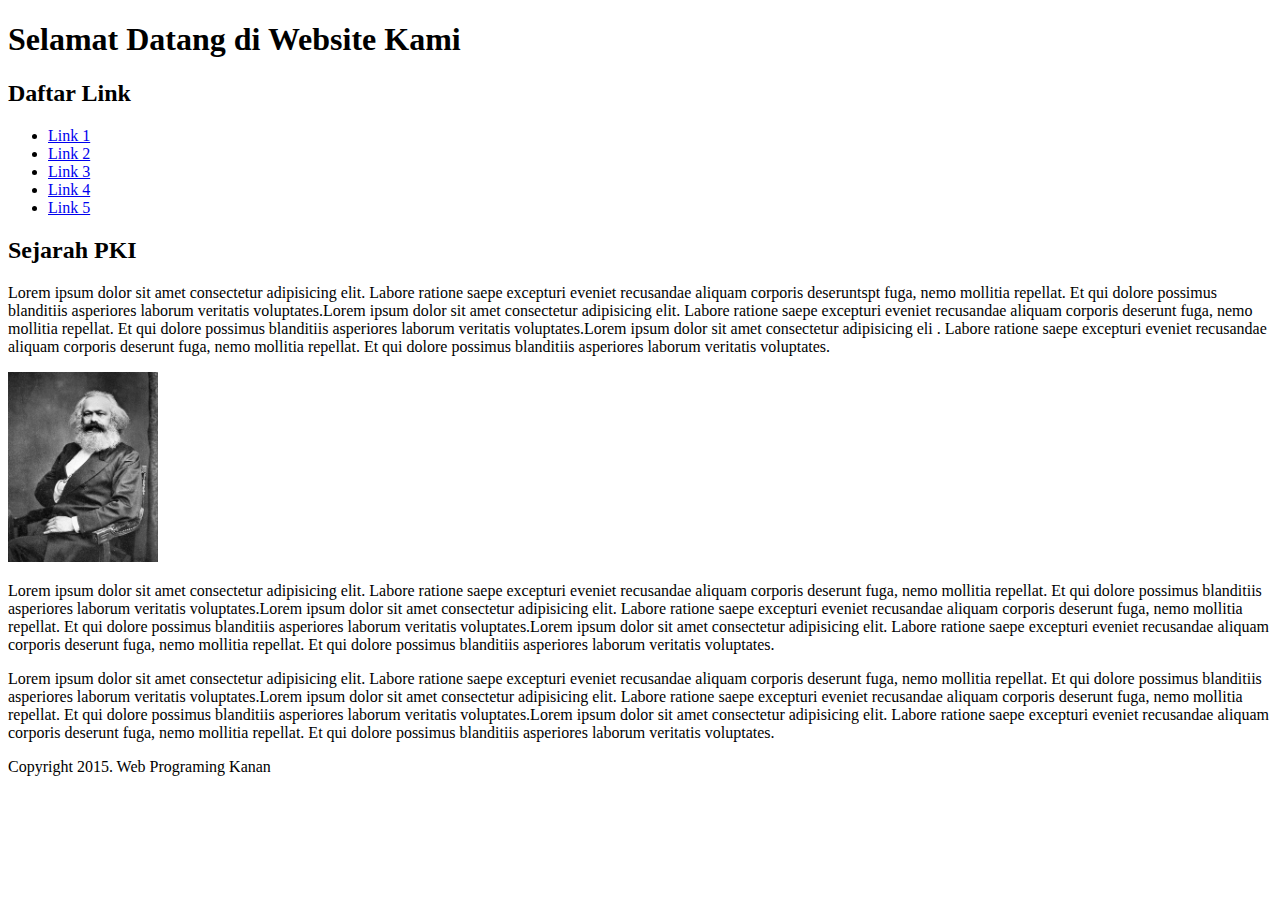
==== learn-css/index.html @ 2f77b052 "learning layoutting" ====
<!DOCTYPE html>
<html lang="en">
<head>
    <meta charset="UTF-8">
    <meta name="viewport" content="width=device-width, initial-scale=1.0">
    <title>css layouting</title>
    <style>

        img {
            width: 150px;
            height: auto;
        }


    </style>
</head>
<body>
    <div class="header">
        <h1>Selamat Datang di Website Kami</h1>
    </div>

    <div class="Navigation">
        <h2>Daftar Link</h2>
<ul>
    <li><a href="#">Link 1</a></li>
    <li><a href="#">Link 2</a></li>
    <li><a href="#">Link 3</a></li>
    <li><a href="#">Link 4</a></li>
    <li><a href="#">Link 5</a></li>
</ul>
    </div>
    
    <div class="main">
        <h2>Sejarah PKI</h2>
    <p>Lorem ipsum dolor sit amet consectetur adipisicing elit. Labore ratione saepe excepturi eveniet recusandae aliquam corporis deseruntspt <span> fuga, nemo mollitia repellat. Et qui dolore possimus blanditiis asperiores laborum veritatis voluptates.Lorem ipsum dolor sit amet consectetur adipisicing elit. Labore ratione saepe excepturi eveniet recusandae aliquam corporis deserunt fuga, nemo mollitia repellat. Et qui dolore possimus blanditiis asperiores laborum veritatis voluptates.Lorem ipsum dolor sit amet consectetur adipisicing eli</span> . Labore ratione saepe excepturi eveniet recusandae aliquam corporis deserunt fuga, nemo mollitia repellat. Et qui dolore possimus blanditiis asperiores laborum veritatis voluptates.</p>
    <img src="./Karl_Marx_001.jpg" alt="gambar" srcset="">

    <p>Lorem ipsum dolor sit amet consectetur adipisicing elit. Labore ratione saepe excepturi eveniet recusandae aliquam corporis deserunt fuga, nemo mollitia repellat. Et qui dolore possimus blanditiis asperiores laborum veritatis voluptates.Lorem ipsum dolor sit amet consectetur adipisicing elit. Labore ratione saepe excepturi eveniet recusandae aliquam corporis deserunt fuga, nemo mollitia repellat. Et qui dolore possimus blanditiis asperiores laborum veritatis voluptates.Lorem ipsum dolor sit amet consectetur adipisicing elit. Labore ratione saepe excepturi eveniet recusandae aliquam corporis deserunt fuga, nemo mollitia repellat. Et qui dolore possimus blanditiis asperiores laborum veritatis voluptates.</p>

    <p>Lorem ipsum dolor sit amet consectetur adipisicing elit. Labore ratione saepe excepturi eveniet recusandae aliquam corporis deserunt fuga, nemo mollitia repellat. Et qui dolore possimus blanditiis asperiores laborum veritatis voluptates.Lorem ipsum dolor sit amet consectetur adipisicing elit. Labore ratione saepe excepturi eveniet recusandae aliquam corporis deserunt fuga, nemo mollitia repellat. Et qui dolore possimus blanditiis asperiores laborum veritatis voluptates.Lorem ipsum dolor sit amet consectetur adipisicing elit. Labore ratione saepe excepturi eveniet recusandae aliquam corporis deserunt fuga, nemo mollitia repellat. Et qui dolore possimus blanditiis asperiores laborum veritatis voluptates.</p>
    </div>

    <div class="copyright">
        <p class="copyright">Copyright 2015. Web Programing Kanan</p>
    </div>

</body>
</html>
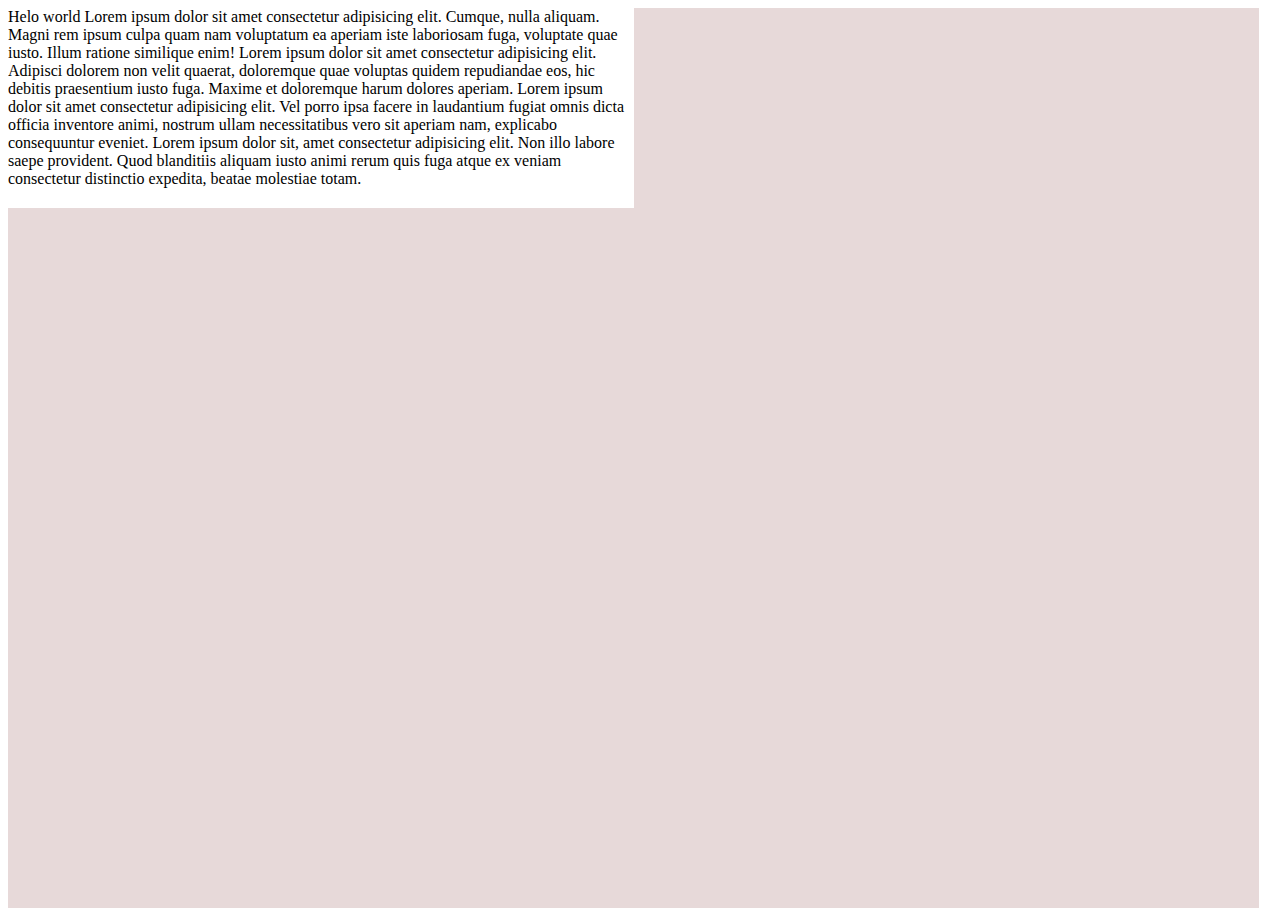
==== commit e3338a01: "learning dimension over flow" ====
--- a/learn-css/index.html
+++ b/learn-css/index.html
@@ -3,46 +3,28 @@
 <head>
     <meta charset="UTF-8">
     <meta name="viewport" content="width=device-width, initial-scale=1.0">
-    <title>css layouting</title>
+    <title>Dimension and Overflow</title>
     <style>
+        .satu{
+            width: 99%;
+            background-color: rgb(231, 217, 217);
+            color: aqua;
+            width: 200pxx;
+            height: 900px;
+        }
+        .dua {
+            width: 50%;
+            height: 200px;
+            background-color: rgb(255, 255, 255);
+            color: black;
+            overflow: auto;
 
-        img {
-            width: 150px;
-            height: auto;
         }
-
-
     </style>
 </head>
 <body>
-    <div class="header">
-        <h1>Selamat Datang di Website Kami</h1>
-    </div>
-
-    <div class="Navigation">
-        <h2>Daftar Link</h2>
-<ul>
-    <li><a href="#">Link 1</a></li>
-    <li><a href="#">Link 2</a></li>
-    <li><a href="#">Link 3</a></li>
-    <li><a href="#">Link 4</a></li>
-    <li><a href="#">Link 5</a></li>
-</ul>
-    </div>
-    
-    <div class="main">
-        <h2>Sejarah PKI</h2>
-    <p>Lorem ipsum dolor sit amet consectetur adipisicing elit. Labore ratione saepe excepturi eveniet recusandae aliquam corporis deseruntspt <span> fuga, nemo mollitia repellat. Et qui dolore possimus blanditiis asperiores laborum veritatis voluptates.Lorem ipsum dolor sit amet consectetur adipisicing elit. Labore ratione saepe excepturi eveniet recusandae aliquam corporis deserunt fuga, nemo mollitia repellat. Et qui dolore possimus blanditiis asperiores laborum veritatis voluptates.Lorem ipsum dolor sit amet consectetur adipisicing eli</span> . Labore ratione saepe excepturi eveniet recusandae aliquam corporis deserunt fuga, nemo mollitia repellat. Et qui dolore possimus blanditiis asperiores laborum veritatis voluptates.</p>
-    <img src="./Karl_Marx_001.jpg" alt="gambar" srcset="">
-
-    <p>Lorem ipsum dolor sit amet consectetur adipisicing elit. Labore ratione saepe excepturi eveniet recusandae aliquam corporis deserunt fuga, nemo mollitia repellat. Et qui dolore possimus blanditiis asperiores laborum veritatis voluptates.Lorem ipsum dolor sit amet consectetur adipisicing elit. Labore ratione saepe excepturi eveniet recusandae aliquam corporis deserunt fuga, nemo mollitia repellat. Et qui dolore possimus blanditiis asperiores laborum veritatis voluptates.Lorem ipsum dolor sit amet consectetur adipisicing elit. Labore ratione saepe excepturi eveniet recusandae aliquam corporis deserunt fuga, nemo mollitia repellat. Et qui dolore possimus blanditiis asperiores laborum veritatis voluptates.</p>
-
-    <p>Lorem ipsum dolor sit amet consectetur adipisicing elit. Labore ratione saepe excepturi eveniet recusandae aliquam corporis deserunt fuga, nemo mollitia repellat. Et qui dolore possimus blanditiis asperiores laborum veritatis voluptates.Lorem ipsum dolor sit amet consectetur adipisicing elit. Labore ratione saepe excepturi eveniet recusandae aliquam corporis deserunt fuga, nemo mollitia repellat. Et qui dolore possimus blanditiis asperiores laborum veritatis voluptates.Lorem ipsum dolor sit amet consectetur adipisicing elit. Labore ratione saepe excepturi eveniet recusandae aliquam corporis deserunt fuga, nemo mollitia repellat. Et qui dolore possimus blanditiis asperiores laborum veritatis voluptates.</p>
-    </div>
-
-    <div class="copyright">
-        <p class="copyright">Copyright 2015. Web Programing Kanan</p>
-    </div>
-
+    <div class="satu">
+        <div class="dua">Helo world Lorem ipsum dolor sit amet consectetur adipisicing elit. Cumque, nulla aliquam. Magni rem ipsum culpa quam nam voluptatum ea aperiam iste laboriosam fuga, voluptate quae iusto. Illum ratione similique enim! Lorem ipsum dolor sit amet consectetur adipisicing elit. Adipisci dolorem non velit quaerat, doloremque quae voluptas quidem repudiandae eos, hic debitis praesentium iusto fuga. Maxime et doloremque harum dolores aperiam. Lorem ipsum dolor sit amet consectetur adipisicing elit. Vel porro ipsa facere in laudantium fugiat omnis dicta officia inventore animi, nostrum ullam necessitatibus vero sit aperiam nam, explicabo consequuntur eveniet. Lorem ipsum dolor sit, amet consectetur adipisicing elit. Non illo labore saepe provident. Quod blanditiis aliquam iusto animi rerum quis fuga atque ex veniam consectetur distinctio expedita, beatae molestiae totam.</div>
+    </div>    
 </body>
 </html>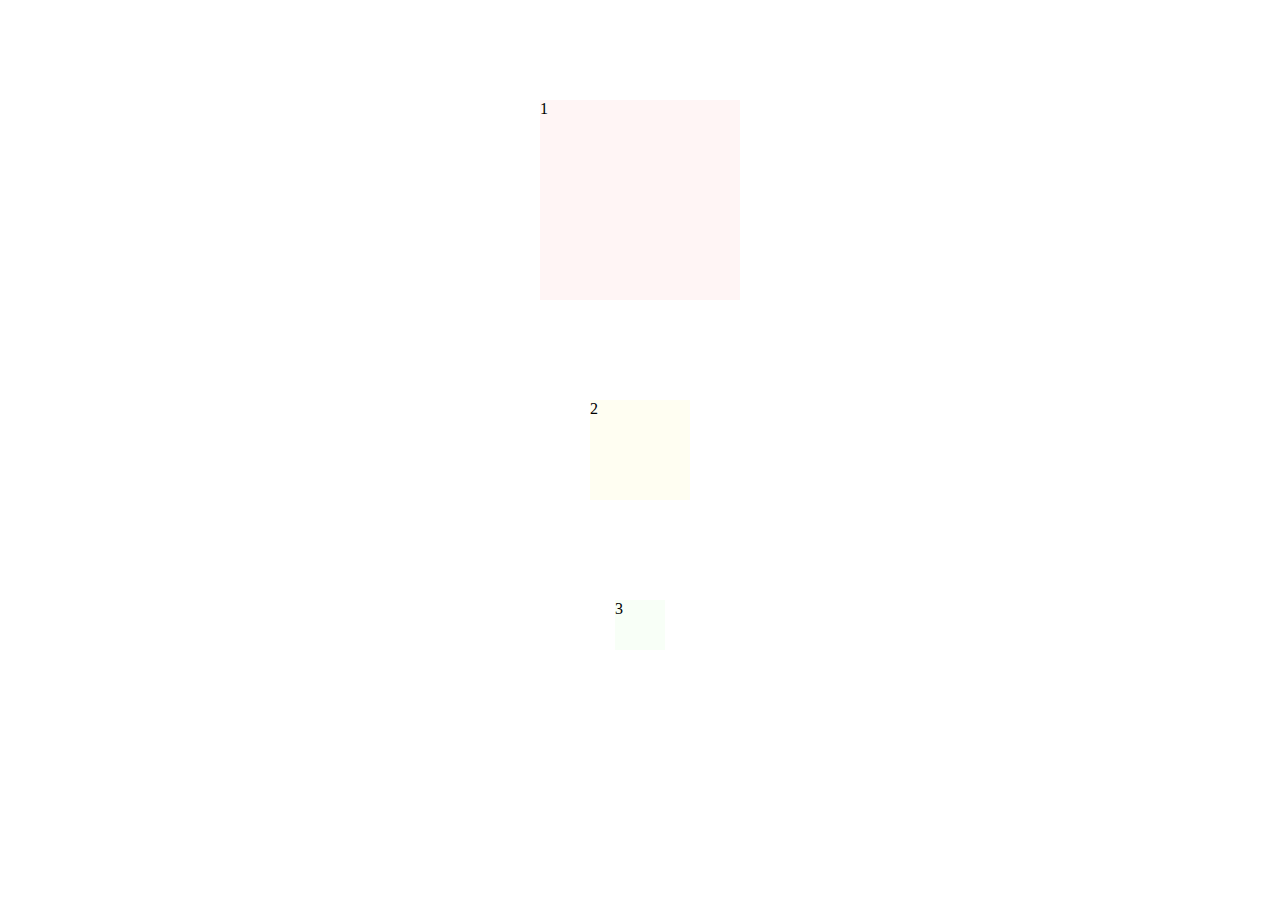
==== commit 771eea91: "learning box model" ====
--- a/learn-css/index.html
+++ b/learn-css/index.html
@@ -3,28 +3,10 @@
 <head>
     <meta charset="UTF-8">
     <meta name="viewport" content="width=device-width, initial-scale=1.0">
-    <title>Dimension and Overflow</title>
-    <style>
-        .satu{
-            width: 99%;
-            background-color: rgb(231, 217, 217);
-            color: aqua;
-            width: 200pxx;
-            height: 900px;
-        }
-        .dua {
-            width: 50%;
-            height: 200px;
-            background-color: rgb(255, 255, 255);
-            color: black;
-            overflow: auto;
-
-        }
-    </style>
+    <title>Box Modeling : Margin</title>
+    <link rel="stylesheet" href="style.css">
 </head>
 <body>
-    <div class="satu">
-        <div class="dua">Helo world Lorem ipsum dolor sit amet consectetur adipisicing elit. Cumque, nulla aliquam. Magni rem ipsum culpa quam nam voluptatum ea aperiam iste laboriosam fuga, voluptate quae iusto. Illum ratione similique enim! Lorem ipsum dolor sit amet consectetur adipisicing elit. Adipisci dolorem non velit quaerat, doloremque quae voluptas quidem repudiandae eos, hic debitis praesentium iusto fuga. Maxime et doloremque harum dolores aperiam. Lorem ipsum dolor sit amet consectetur adipisicing elit. Vel porro ipsa facere in laudantium fugiat omnis dicta officia inventore animi, nostrum ullam necessitatibus vero sit aperiam nam, explicabo consequuntur eveniet. Lorem ipsum dolor sit, amet consectetur adipisicing elit. Non illo labore saepe provident. Quod blanditiis aliquam iusto animi rerum quis fuga atque ex veniam consectetur distinctio expedita, beatae molestiae totam.</div>
-    </div>    
+    <div class="satu">1</div><div class="dua">2</div><div class="tiga">3</div>    
 </body>
 </html>--- a/learn-css/style.css
+++ b/learn-css/style.css
@@ -0,0 +1,23 @@
+.satu{
+    width: 200px;
+    height: 200px;
+    background-color: rgb(255, 245, 245);
+    
+
+}
+.dua{
+    width: 100px;
+    height: 100px;
+    background-color: rgb(255, 254, 242);
+
+}
+.tiga{
+    width: 50px;
+    height: 50px;
+    background-color: rgb(248, 255, 247);
+}
+div{
+margin: 100px auto 25px;
+
+
+}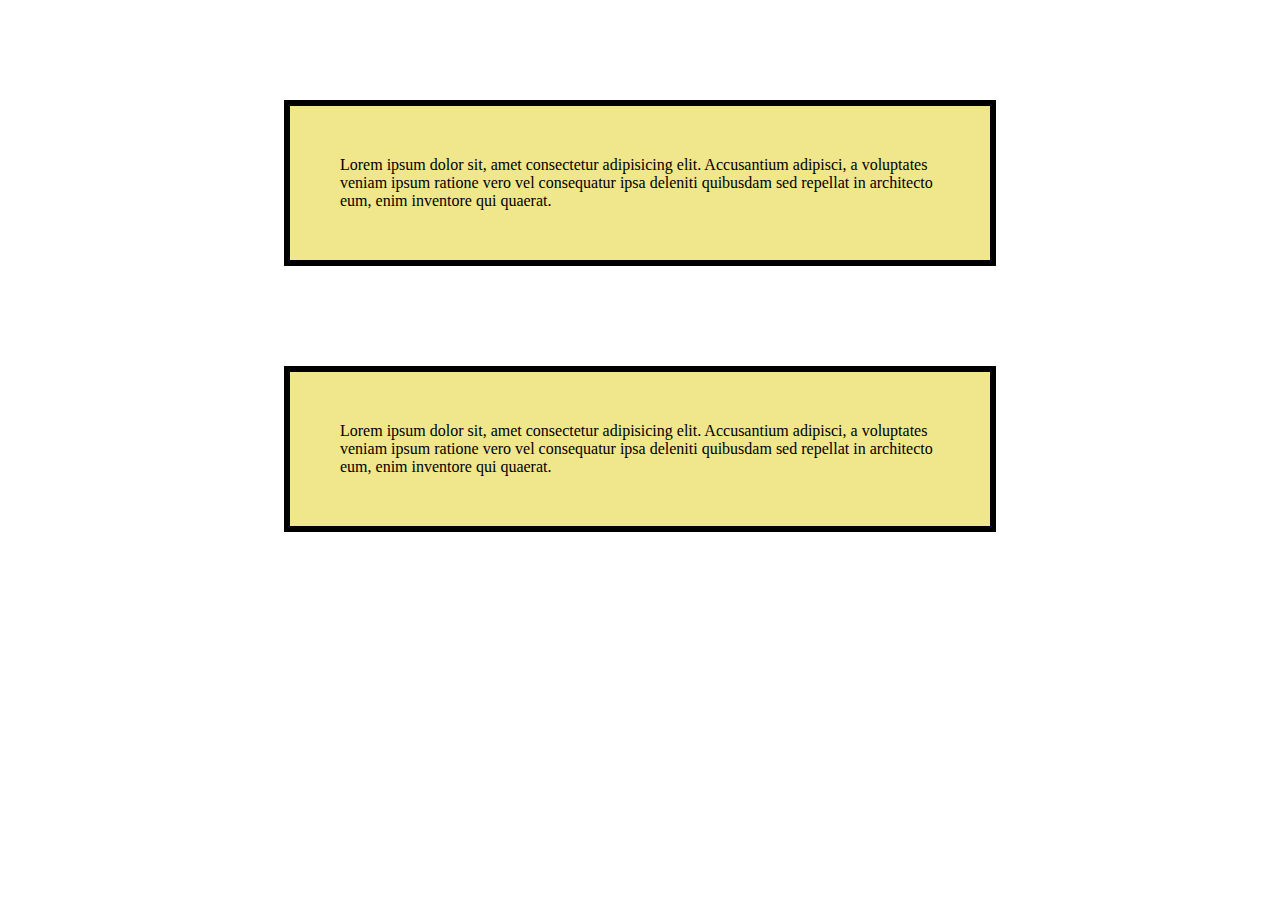
==== commit 323089ac: "04.padding-border-sizing" ====
--- a/learn-css/index.html
+++ b/learn-css/index.html
@@ -3,10 +3,11 @@
 <head>
     <meta charset="UTF-8">
     <meta name="viewport" content="width=device-width, initial-scale=1.0">
-    <title>Box Modeling : Margin</title>
+    <title>Document</title>
     <link rel="stylesheet" href="style.css">
 </head>
 <body>
-    <div class="satu">1</div><div class="dua">2</div><div class="tiga">3</div>    
+    <div class="satu">Lorem ipsum dolor sit, amet consectetur adipisicing elit. Accusantium adipisci, a voluptates veniam ipsum ratione vero vel consequatur ipsa deleniti quibusdam sed repellat in architecto eum, enim inventore qui quaerat.</div>
+    <div class="dua">Lorem ipsum dolor sit, amet consectetur adipisicing elit. Accusantium adipisci, a voluptates veniam ipsum ratione vero vel consequatur ipsa deleniti quibusdam sed repellat in architecto eum, enim inventore qui quaerat.</div>
 </body>
 </html>--- a/learn-css/style.css
+++ b/learn-css/style.css
@@ -1,23 +1,16 @@
 .satu{
-    width: 200px;
-    height: 200px;
-    background-color: rgb(255, 245, 245);
-    
+    background-color: khaki;
+    padding: 50px;
 
 }
 .dua{
-    width: 100px;
-    height: 100px;
-    background-color: rgb(255, 254, 242);
+    background-color: khaki;
+    padding: 50px;
 
 }
-.tiga{
-    width: 50px;
-    height: 50px;
-    background-color: rgb(248, 255, 247);
+div{
+    width: 600px;
+    margin: 100px auto;
+    border: 6px solid;
+
 }
-div{
-margin: 100px auto 25px;
-
-
-}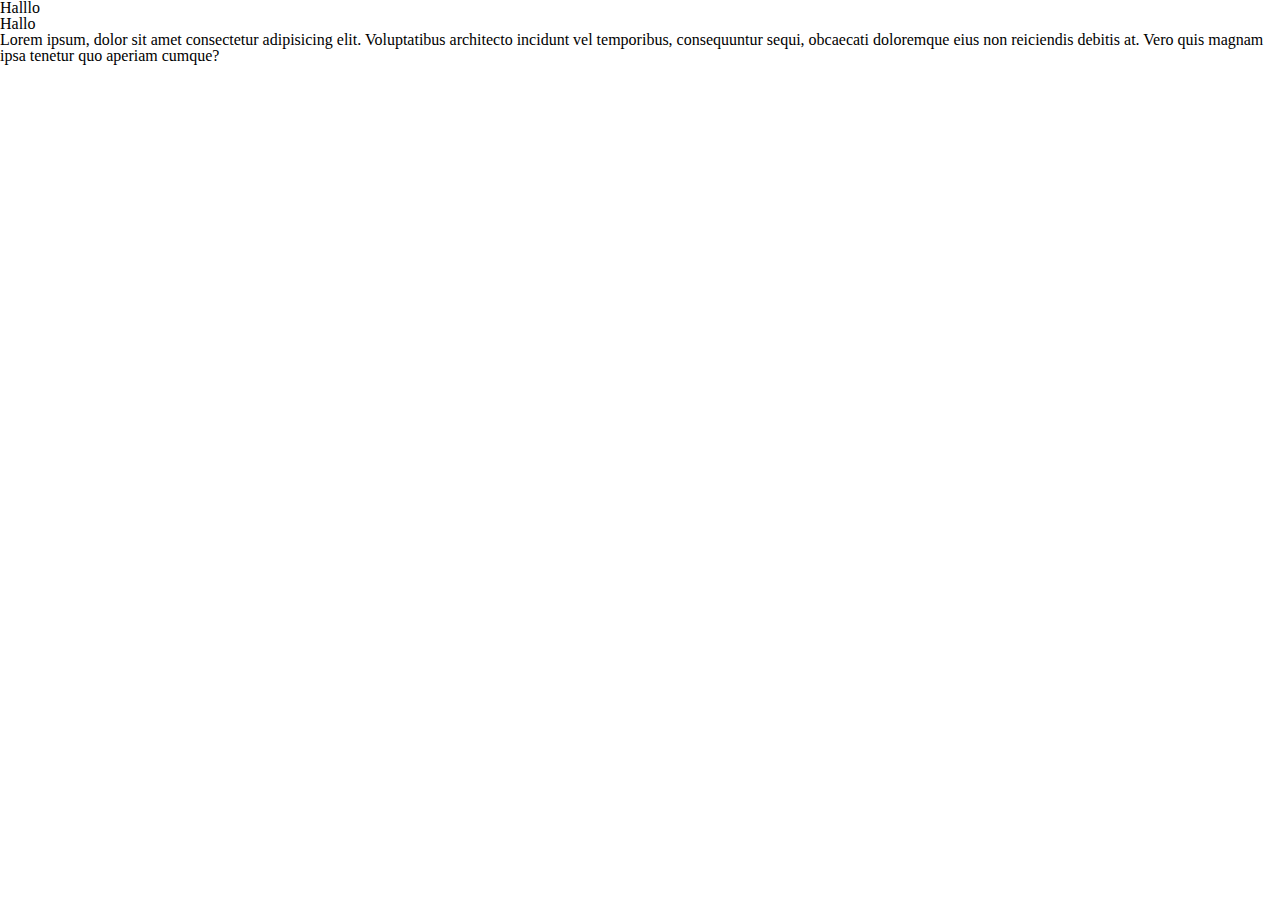
==== commit 8924ab19: "05.css resset" ====
--- a/learn-css/index.html
+++ b/learn-css/index.html
@@ -7,7 +7,8 @@
     <link rel="stylesheet" href="style.css">
 </head>
 <body>
-    <div class="satu">Lorem ipsum dolor sit, amet consectetur adipisicing elit. Accusantium adipisci, a voluptates veniam ipsum ratione vero vel consequatur ipsa deleniti quibusdam sed repellat in architecto eum, enim inventore qui quaerat.</div>
-    <div class="dua">Lorem ipsum dolor sit, amet consectetur adipisicing elit. Accusantium adipisci, a voluptates veniam ipsum ratione vero vel consequatur ipsa deleniti quibusdam sed repellat in architecto eum, enim inventore qui quaerat.</div>
+    <div class="div">Halllo</div>
+    <h1>Hallo</h1>
+    <p>Lorem ipsum, dolor sit amet consectetur adipisicing elit. Voluptatibus architecto incidunt vel temporibus, consequuntur sequi, obcaecati doloremque eius non reiciendis debitis at. Vero quis magnam ipsa tenetur quo aperiam cumque?</p>
 </body>
 </html>--- a/learn-css/style.css
+++ b/learn-css/style.css
@@ -1,16 +1,48 @@
-.satu{
-    background-color: khaki;
-    padding: 50px;
+/* http://meyerweb.com/eric/tools/css/reset/ 
+   v2.0 | 20110126
+   License: none (public domain)
+*/
 
+html, body, div, span, applet, object, iframe,
+h1, h2, h3, h4, h5, h6, p, blockquote, pre,
+a, abbr, acronym, address, big, cite, code,
+del, dfn, em, img, ins, kbd, q, s, samp,
+small, strike, strong, sub, sup, tt, var,
+b, u, i, center,
+dl, dt, dd, ol, ul, li,
+fieldset, form, label, legend,
+table, caption, tbody, tfoot, thead, tr, th, td,
+article, aside, canvas, details, embed, 
+figure, figcaption, footer, header, hgroup, 
+menu, nav, output, ruby, section, summary,
+time, mark, audio, video {
+	margin: 0;
+	padding: 0;
+	border: 0;
+	font-size: 100%;
+	font: inherit;
+	vertical-align: baseline;
 }
-.dua{
-    background-color: khaki;
-    padding: 50px;
-
+/* HTML5 display-role reset for older browsers */
+article, aside, details, figcaption, figure, 
+footer, header, hgroup, menu, nav, section {
+	display: block;
 }
-div{
-    width: 600px;
-    margin: 100px auto;
-    border: 6px solid;
-
+body {
+	line-height: 1;
 }
+ol, ul {
+	list-style: none;
+}
+blockquote, q {
+	quotes: none;
+}
+blockquote:before, blockquote:after,
+q:before, q:after {
+	content: '';
+	content: none;
+}
+table {
+	border-collapse: collapse;
+	border-spacing: 0;
+}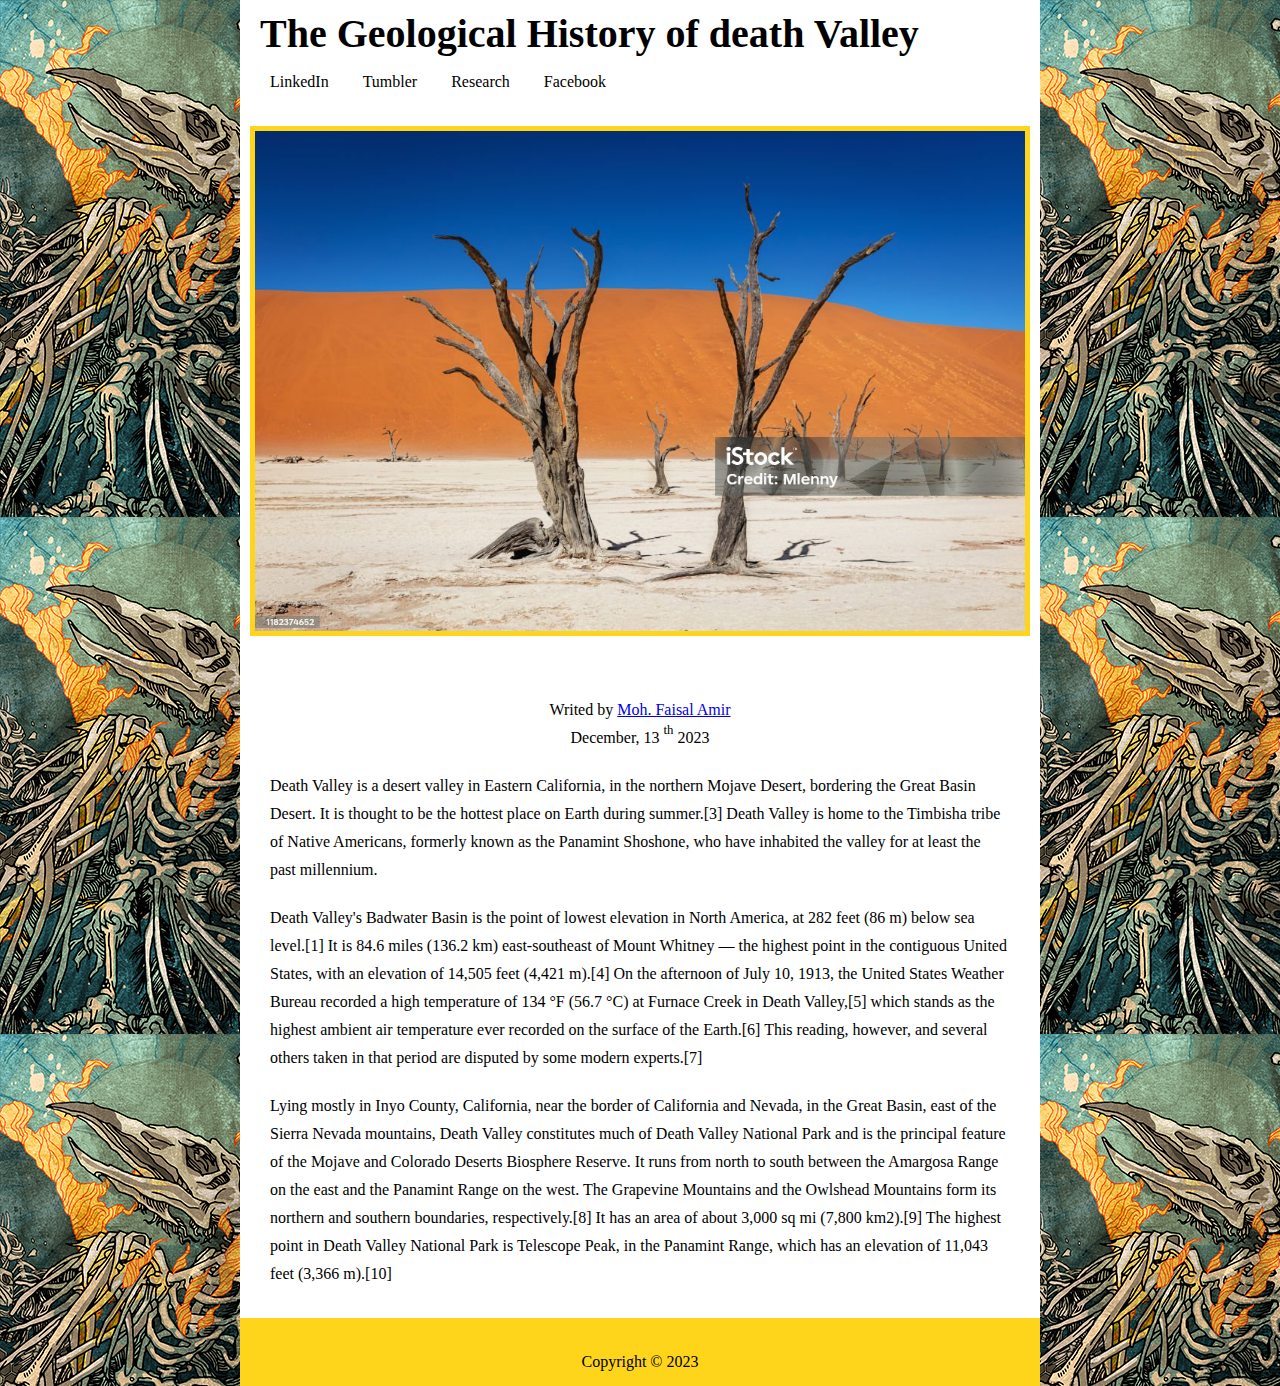
==== commit 580d425e: "membuat-web-sederhana" ====
--- a/learn-css/index.html
+++ b/learn-css/index.html
@@ -3,12 +3,35 @@
 <head>
     <meta charset="UTF-8">
     <meta name="viewport" content="width=device-width, initial-scale=1.0">
-    <title>Document</title>
+    <title>Latihan Box Mode</title>
     <link rel="stylesheet" href="style.css">
 </head>
 <body>
-    <div class="div">Halllo</div>
-    <h1>Hallo</h1>
-    <p>Lorem ipsum, dolor sit amet consectetur adipisicing elit. Voluptatibus architecto incidunt vel temporibus, consequuntur sequi, obcaecati doloremque eius non reiciendis debitis at. Vero quis magnam ipsa tenetur quo aperiam cumque?</p>
+    <div class="container">
+        <div class="header">
+            <h1 class="title">The Geological History of death Valley</h1>
+            <nav>
+                <ul>
+                    <li><a href="https://www.linkedin.com/in/zhenita-deliany/?originalSubdomain=id">LinkedIn</a></li>                    
+                    <li><a href="https://www.tumblr.com/jalansaja/175097774555/menjaga-nama-baik-orang-lain">Tumbler</a></li>                    
+                    <li><a href="https://www.researchgate.net/profile/Zhenita-Deliany">Research</a></li>          
+                    <li><a href="https://www.facebook.com/zhenita.deliany.1">Facebook</a></li>          
+                </ul>
+            </nav>
+        </div>
+        <div class="img"></div>
+        <div class="main">
+            <p class="author">Writed by <a href="https://www.instagram.com/mofaisalamir/">Moh. Faisal Amir</a> <br> December, 13 <sup>th</sup> 2023 </p>
+            
+            <p>Death Valley is a desert valley in Eastern California, in the northern Mojave Desert, bordering the Great Basin Desert. It is thought to be the hottest place on Earth during summer.[3] Death Valley is home to the Timbisha tribe of Native Americans, formerly known as the Panamint Shoshone, who have inhabited the valley for at least the past millennium.</p>
+            
+            <p>Death Valley's Badwater Basin is the point of lowest elevation in North America, at 282 feet (86 m) below sea level.[1] It is 84.6 miles (136.2 km) east-southeast of Mount Whitney — the highest point in the contiguous United States, with an elevation of 14,505 feet (4,421 m).[4] On the afternoon of July 10, 1913, the United States Weather Bureau recorded a high temperature of 134 °F (56.7 °C) at Furnace Creek in Death Valley,[5] which stands as the highest ambient air temperature ever recorded on the surface of the Earth.[6] This reading, however, and several others taken in that period are disputed by some modern experts.[7]</p>
+            
+            <p>Lying mostly in Inyo County, California, near the border of California and Nevada, in the Great Basin, east of the Sierra Nevada mountains, Death Valley constitutes much of Death Valley National Park and is the principal feature of the Mojave and Colorado Deserts Biosphere Reserve. It runs from north to south between the Amargosa Range on the east and the Panamint Range on the west. The Grapevine Mountains and the Owlshead Mountains form its northern and southern boundaries, respectively.[8] It has an area of about 3,000 sq mi (7,800 km2).[9] The highest point in Death Valley National Park is Telescope Peak, in the Panamint Range, which has an elevation of 11,043 feet (3,366 m).[10]</p>
+        </div>
+        <div class="footer">
+            <p class="copy">Copyright &copy; 2023</p>
+        </div>
+    </div>
 </body>
 </html>--- a/learn-css/style.css
+++ b/learn-css/style.css
@@ -45,4 +45,68 @@
 table {
 	border-collapse: collapse;
 	border-spacing: 0;
+}
+
+body {
+    font: 16px/28px times, arial;
+    background-color: rgb(0, 0, 0);
+    background-image: url(./lambofgod.png);
+}
+.main{
+    padding: 30px;
+}
+.container{
+    width: 800px;
+    margin: auto;
+    background-color: white;
+    
+    
+}
+.author{
+    text-align: center;
+}
+.header{
+    padding: 20px;
+}
+.title{
+    font-size: 40px;
+    font-weight: bold;
+}
+li {
+    display: inline-block;
+    margin-top: 20px;
+    margin-right: 10px;
+}
+li a {
+    color: black;
+    text-decoration: 0;
+    padding: 10px;
+}
+li a:hover{
+    color: #ffd51c;
+    background-color: black;
+    transition: 0.4s;
+
+}
+.img{
+    height: 500px;
+    margin: 10px;
+    background-image: url(./istockphoto-1182374652-1024x1024.jpg);
+    background-size: cover ;
+    border: 5px solid #ffd51c;
+    background-position: 0 ;
+}
+sup {
+    font-size: 0.8em;
+    line-height: 1em;
+    vertical-align: top;
+    position: relative;
+}
+p{
+    margin-top: 20px;
+}
+.footer{
+    background-color: #ffd51c;
+    text-align: center;
+    padding: 10px;
 }